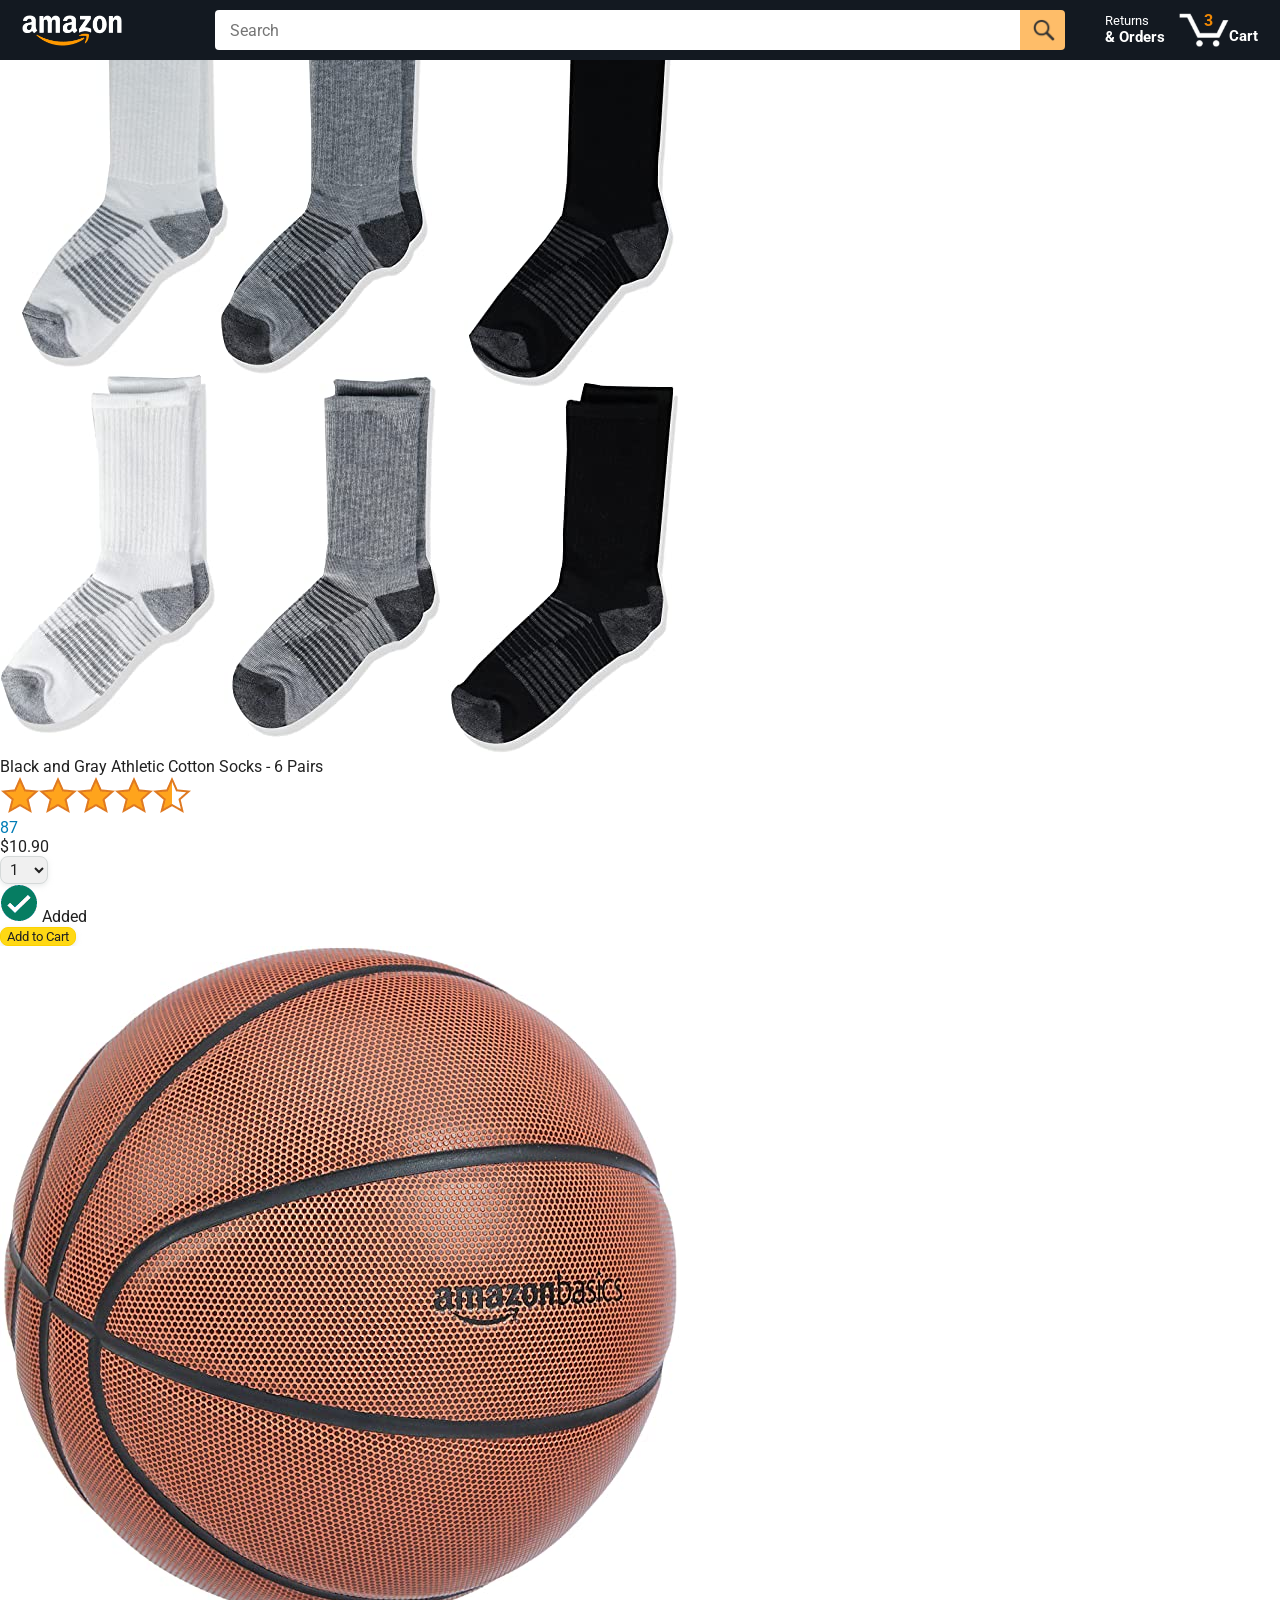
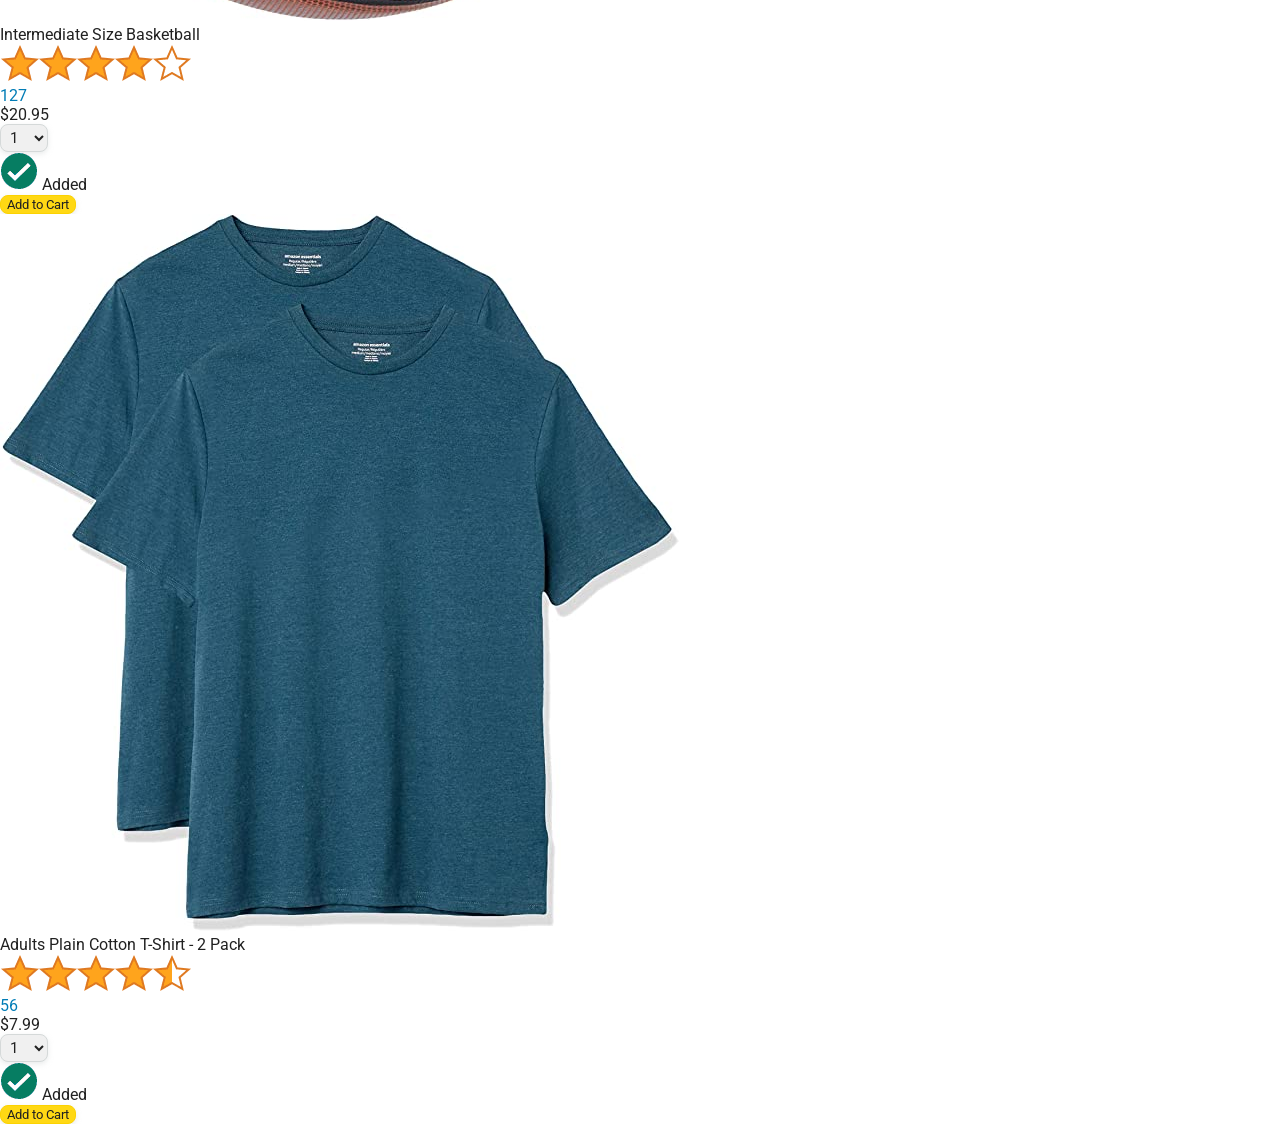
==== javascript-amazon-project-main/amazon.html @ 960fc817 "generate html with js" ====
<!DOCTYPE html>
<html>
  <head>
    <title>Amazon Project</title>

    <!-- This code is needed for responsive design to work.
      (Responsive design = make the website look good on
      smaller screen sizes like a phone or a tablet). -->
    <meta name="viewport" content="width=device-width, initial-scale=1">

    <!-- Load a font called Roboto from Google Fonts. -->
    <link rel="preconnect" href="https://fonts.googleapis.com">
    <link rel="preconnect" href="https://fonts.gstatic.com" crossorigin>
    <link href="https://fonts.googleapis.com/css2?family=Roboto:wght@400;500;700&display=swap" rel="stylesheet">

    <!-- Here are the CSS files for this page. -->
    <link rel="stylesheet" href="styles/shared/general.css">
    <link rel="stylesheet" href="styles/shared/amazon-header.css">
    <link rel="stylesheet" href="styles/pages/amazon.css">
  </head>
  <body>
    <div class="amazon-header">
      <div class="amazon-header-left-section">
        <a href="amazon.html" class="header-link">
          <img class="amazon-logo"
            src="images/amazon-logo-white.png">
          <img class="amazon-mobile-logo"
            src="images/amazon-mobile-logo-white.png">
        </a>
      </div>

      <div class="amazon-header-middle-section">
        <input class="search-bar" type="text" placeholder="Search">

        <button class="search-button">
          <img class="search-icon" src="images/icons/search-icon.png">
        </button>
      </div>

      <div class="amazon-header-right-section">
        <a class="orders-link header-link" href="orders.html">
          <span class="returns-text">Returns</span>
          <span class="orders-text">& Orders</span>
        </a>

        <a class="cart-link header-link" href="checkout.html">
          <img class="cart-icon" src="images/icons/cart-icon.png">
          <div class="cart-quantity">3</div>
          <div class="cart-text">Cart</div>
        </a>
      </div>
    </div>
    
    <div class="main">
      <div class="products-grid">
        <div class="product-container">
          <div class="product-image-container">
            <img class="product-image"
              src="images/products/athletic-cotton-socks-6-pairs.jpg">
          </div>

          <div class="product-name limit-text-to-2-lines">
            Black and Gray Athletic Cotton Socks - 6 Pairs
          </div>

          <div class="product-rating-container">
            <img class="product-rating-stars"
              src="images/ratings/rating-45.png">
            <div class="product-rating-count link-primary">
              87
            </div>
          </div>

          <div class="product-price">
            $10.90
          </div>

          <div class="product-quantity-container">
            <select>
              <option selected value="1">1</option>
              <option value="2">2</option>
              <option value="3">3</option>
              <option value="4">4</option>
              <option value="5">5</option>
              <option value="6">6</option>
              <option value="7">7</option>
              <option value="8">8</option>
              <option value="9">9</option>
              <option value="10">10</option>
            </select>
          </div>

          <div class="product-spacer"></div>

          <div class="added-to-cart">
            <img src="images/icons/checkmark.png">
            Added
          </div>

          <button class="add-to-cart-button button-primary">
            Add to Cart
          </button>
        </div>

        <div class="product-container">
          <div class="product-image-container">
            <img class="product-image"
              src="images/products/intermediate-composite-basketball.jpg">
          </div>

          <div class="product-name limit-text-to-2-lines">
            Intermediate Size Basketball
          </div>

          <div class="product-rating-container">
            <img class="product-rating-stars"
              src="images/ratings/rating-40.png">
            <div class="product-rating-count link-primary">
              127
            </div>
          </div>

          <div class="product-price">
            $20.95
          </div>

          <div class="product-quantity-container">
            <select>
              <option selected value="1">1</option>
              <option value="2">2</option>
              <option value="3">3</option>
              <option value="4">4</option>
              <option value="5">5</option>
              <option value="6">6</option>
              <option value="7">7</option>
              <option value="8">8</option>
              <option value="9">9</option>
              <option value="10">10</option>
            </select>
          </div>

          <div class="product-spacer"></div>

          <div class="added-to-cart">
            <img src="images/icons/checkmark.png">
            Added
          </div>

          <button class="add-to-cart-button button-primary">
            Add to Cart
          </button>
        </div>

        <div class="product-container">
          <div class="product-image-container">
            <img class="product-image"
              src="images/products/adults-plain-cotton-tshirt-2-pack-teal.jpg">
          </div>

          <div class="product-name limit-text-to-2-lines">
            Adults Plain Cotton T-Shirt - 2 Pack
          </div>

          <div class="product-rating-container">
            <img class="product-rating-stars"
              src="images/ratings/rating-45.png">
            <div class="product-rating-count link-primary">
              56
            </div>
          </div>

          <div class="product-price">
            $7.99
          </div>

          <div class="product-quantity-container">
            <select>
              <option selected value="1">1</option>
              <option value="2">2</option>
              <option value="3">3</option>
              <option value="4">4</option>
              <option value="5">5</option>
              <option value="6">6</option>
              <option value="7">7</option>
              <option value="8">8</option>
              <option value="9">9</option>
              <option value="10">10</option>
            </select>
          </div>

          <div class="product-spacer"></div>

          <div class="added-to-cart">
            <img src="images/icons/checkmark.png">
            Added
          </div>

          <button class="add-to-cart-button button-primary">
            Add to Cart
          </button>
        </div>
      </div>
    </div>
    <script src="scripts/amazon.js"></script>
  </body>
</html>
---- javascript-amazon-project-main/styles/shared/general.css ----
body {
  font-family: Roboto, Arial;
  color: rgb(33, 33, 33);
  /* The <body> element has a default margin of 8px
     on all sides. This removes the default margins. */
  margin: 0;
}

/* <p> elements have a default margin on the top
   and bottom. This removes the default margins. */
p {
  margin: 0;
}

button {
  cursor: pointer;
}

select {
  cursor: pointer;
}

input, select, button {
  font-family: Roboto, Arial;
}

.button-primary {
  color: rgb(33, 33, 33);
  background-color: rgb(255, 216, 20);
  border: 1px solid rgb(252, 210, 0);
  border-radius: 8px;
  cursor: pointer;
  box-shadow: 0 2px 5px rgba(213, 217, 217, 0.5);
}

.button-primary:hover {
  background-color: rgb(247, 202, 0);
  border: 1px solid rgb(242, 194, 0);
}

.button-primary:active {
  background: rgb(255, 216, 20);
  border-color: rgb(252, 210, 0);
  box-shadow: none;
}

.button-secondary {
  color: rgb(33, 33, 33);
  background: white;
  border: 1px solid rgb(213, 217, 217);
  border-radius: 8px;
  cursor: pointer;
  box-shadow: 0 2px 5px rgba(213, 217, 217, 0.5);
}

.button-secondary:hover {
  background-color: rgb(247, 250, 250);
}

.button-secondary:active {
  background-color: rgb(237, 253, 255);
  box-shadow: none;
}

/* These styles will limit text to 2 lines. Anything
   beyond 2 lines will be replaced with "..."
   You can find this code by using an A.I. tool or by
   searching in Google.
   https://css-tricks.com/almanac/properties/l/line-clamp/ */
.limit-text-to-2-lines {
  display: -webkit-box;
  -webkit-line-clamp: 2;
  -webkit-box-orient: vertical;
  overflow: hidden;
}

.link-primary {
  color: rgb(1, 124, 182);
  cursor: pointer;
}

.link-primary:hover {
  color: rgb(196, 80, 0);
}

/* Styles for dropdown selectors. */
select {
  color: rgb(33, 33, 33);
  background-color: rgb(240, 240, 240);
  border: 1px solid rgb(213, 217, 217);
  border-radius: 8px;
  padding: 3px 5px;
  font-size: 15px;
  cursor: pointer;
  box-shadow: 0 2px 5px rgba(213, 217, 217, 0.5);
}

select:focus,
input:focus {
  outline: 2px solid rgb(255, 153, 0);
}
---- javascript-amazon-project-main/styles/shared/amazon-header.css ----
.amazon-header {
  background-color: rgb(19, 25, 33);
  color: white;
  padding-left: 15px;
  padding-right: 15px;

  display: flex;
  align-items: center;
  justify-content: space-between;

  position: fixed;
  top: 0;
  left: 0;
  right: 0;
  height: 60px;
}

.amazon-header-left-section {
  width: 180px;
}

@media (max-width: 800px) {
  .amazon-header-left-section {
    width: unset;
  }
}

.header-link {
  display: inline-block;
  padding: 6px;
  border-radius: 2px;
  cursor: pointer;
  text-decoration: none;
  border: 1px solid rgba(0, 0, 0, 0);
}

.header-link:hover {
  border: 1px solid white;
}

.amazon-logo {
  width: 100px;
  margin-top: 5px;
}

.amazon-mobile-logo {
  display: none;
}

@media (max-width: 575px) {
  .amazon-logo {
    display: none;
  }

  .amazon-mobile-logo {
    display: block;
    height: 35px;
    margin-top: 5px;
  }
}

.amazon-header-middle-section {
  flex: 1;
  max-width: 850px;
  margin-left: 10px;
  margin-right: 10px;
  display: flex;
}

.search-bar {
  flex: 1;
  width: 0;
  font-size: 16px;
  height: 38px;
  padding-left: 15px;
  border: none;
  border-top-left-radius: 4px;
  border-bottom-left-radius: 4px;
  border-top-right-radius: 0;
  border-bottom-right-radius: 0;
}

.search-button {
  background-color: rgb(254, 189, 105);
  border: none;
  width: 45px;
  height: 40px;
  border-top-right-radius: 4px;
  border-bottom-right-radius: 4px;
  flex-shrink: 0;
}

.search-icon {
  height: 22px;
  margin-left: 2px;
  margin-top: 3px;
}

.amazon-header-right-section {
  width: 180px;
  flex-shrink: 0;
  display: flex;
  justify-content: end;
}

.orders-link {
  color: white;
}

.returns-text {
  display: block;
  font-size: 13px;
}

.orders-text {
  display: block;
  font-size: 15px;
  font-weight: 700;
}

.cart-link {
  color: white;
  display: flex;
  align-items: center;
  position: relative;
}

.cart-icon {
  width: 50px;
}

.cart-text {
  margin-top: 12px;
  font-size: 15px;
  font-weight: 700;
}

.cart-quantity {
  color: rgb(240, 136, 4);
  font-size: 16px;
  font-weight: 700;

  position: absolute;
  top: 4px;
  left: 22px;
  
  width: 26px;
  text-align: center;
}
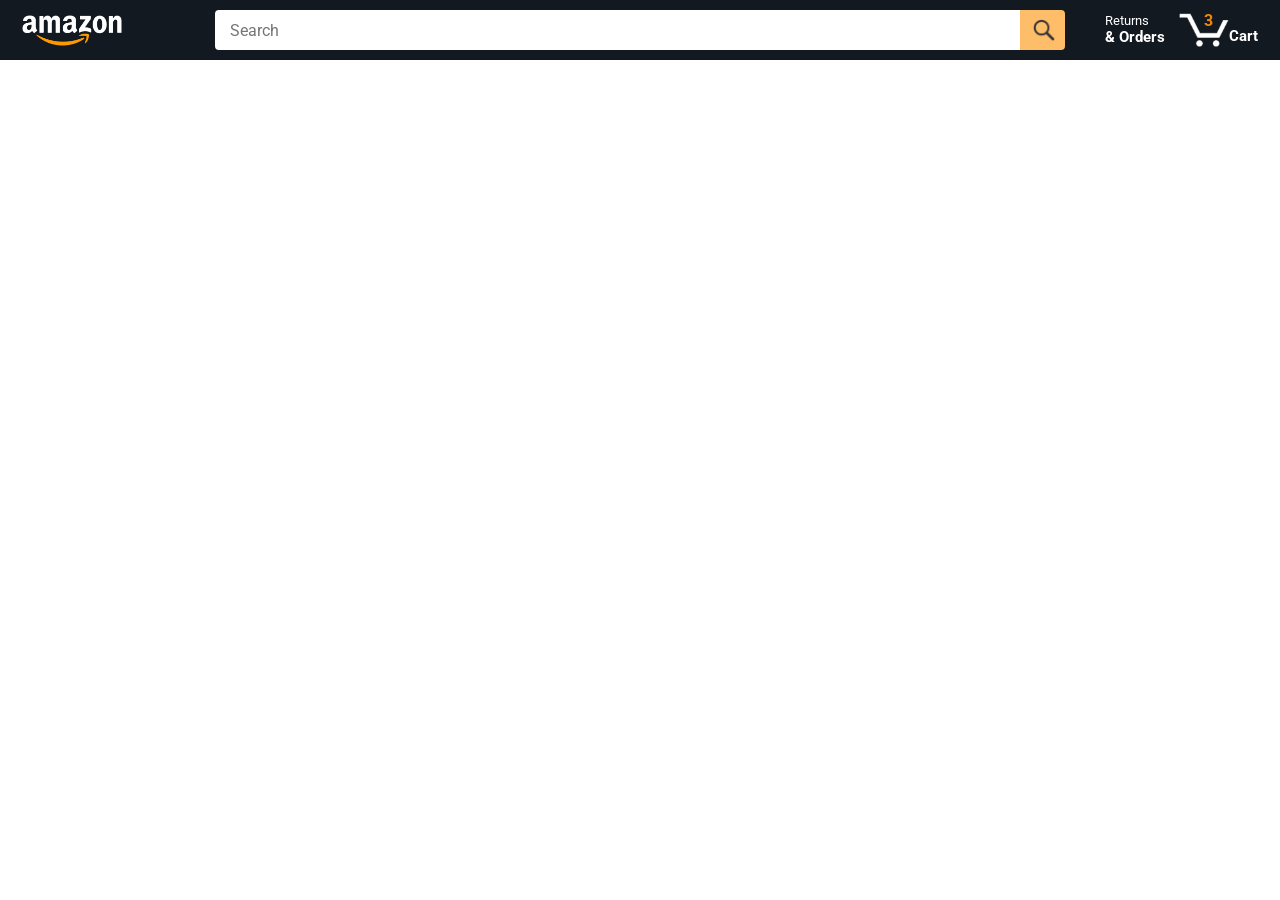
==== commit eb1f9860: "js" ====
--- a/javascript-amazon-project-main/amazon.html
+++ b/javascript-amazon-project-main/amazon.html
@@ -52,155 +52,9 @@
     </div>
     
     <div class="main">
-      <div class="products-grid">
-        <div class="product-container">
-          <div class="product-image-container">
-            <img class="product-image"
-              src="images/products/athletic-cotton-socks-6-pairs.jpg">
-          </div>
+      <div class="products-grid js-products-grid"></div>
+    </div>
 
-          <div class="product-name limit-text-to-2-lines">
-            Black and Gray Athletic Cotton Socks - 6 Pairs
-          </div>
-
-          <div class="product-rating-container">
-            <img class="product-rating-stars"
-              src="images/ratings/rating-45.png">
-            <div class="product-rating-count link-primary">
-              87
-            </div>
-          </div>
-
-          <div class="product-price">
-            $10.90
-          </div>
-
-          <div class="product-quantity-container">
-            <select>
-              <option selected value="1">1</option>
-              <option value="2">2</option>
-              <option value="3">3</option>
-              <option value="4">4</option>
-              <option value="5">5</option>
-              <option value="6">6</option>
-              <option value="7">7</option>
-              <option value="8">8</option>
-              <option value="9">9</option>
-              <option value="10">10</option>
-            </select>
-          </div>
-
-          <div class="product-spacer"></div>
-
-          <div class="added-to-cart">
-            <img src="images/icons/checkmark.png">
-            Added
-          </div>
-
-          <button class="add-to-cart-button button-primary">
-            Add to Cart
-          </button>
-        </div>
-
-        <div class="product-container">
-          <div class="product-image-container">
-            <img class="product-image"
-              src="images/products/intermediate-composite-basketball.jpg">
-          </div>
-
-          <div class="product-name limit-text-to-2-lines">
-            Intermediate Size Basketball
-          </div>
-
-          <div class="product-rating-container">
-            <img class="product-rating-stars"
-              src="images/ratings/rating-40.png">
-            <div class="product-rating-count link-primary">
-              127
-            </div>
-          </div>
-
-          <div class="product-price">
-            $20.95
-          </div>
-
-          <div class="product-quantity-container">
-            <select>
-              <option selected value="1">1</option>
-              <option value="2">2</option>
-              <option value="3">3</option>
-              <option value="4">4</option>
-              <option value="5">5</option>
-              <option value="6">6</option>
-              <option value="7">7</option>
-              <option value="8">8</option>
-              <option value="9">9</option>
-              <option value="10">10</option>
-            </select>
-          </div>
-
-          <div class="product-spacer"></div>
-
-          <div class="added-to-cart">
-            <img src="images/icons/checkmark.png">
-            Added
-          </div>
-
-          <button class="add-to-cart-button button-primary">
-            Add to Cart
-          </button>
-        </div>
-
-        <div class="product-container">
-          <div class="product-image-container">
-            <img class="product-image"
-              src="images/products/adults-plain-cotton-tshirt-2-pack-teal.jpg">
-          </div>
-
-          <div class="product-name limit-text-to-2-lines">
-            Adults Plain Cotton T-Shirt - 2 Pack
-          </div>
-
-          <div class="product-rating-container">
-            <img class="product-rating-stars"
-              src="images/ratings/rating-45.png">
-            <div class="product-rating-count link-primary">
-              56
-            </div>
-          </div>
-
-          <div class="product-price">
-            $7.99
-          </div>
-
-          <div class="product-quantity-container">
-            <select>
-              <option selected value="1">1</option>
-              <option value="2">2</option>
-              <option value="3">3</option>
-              <option value="4">4</option>
-              <option value="5">5</option>
-              <option value="6">6</option>
-              <option value="7">7</option>
-              <option value="8">8</option>
-              <option value="9">9</option>
-              <option value="10">10</option>
-            </select>
-          </div>
-
-          <div class="product-spacer"></div>
-
-          <div class="added-to-cart">
-            <img src="images/icons/checkmark.png">
-            Added
-          </div>
-
-          <button class="add-to-cart-button button-primary">
-            Add to Cart
-          </button>
-        </div>
-      </div>
-    </div>
     <script src="scripts/amazon.js"></script>
   </body>
 </html>
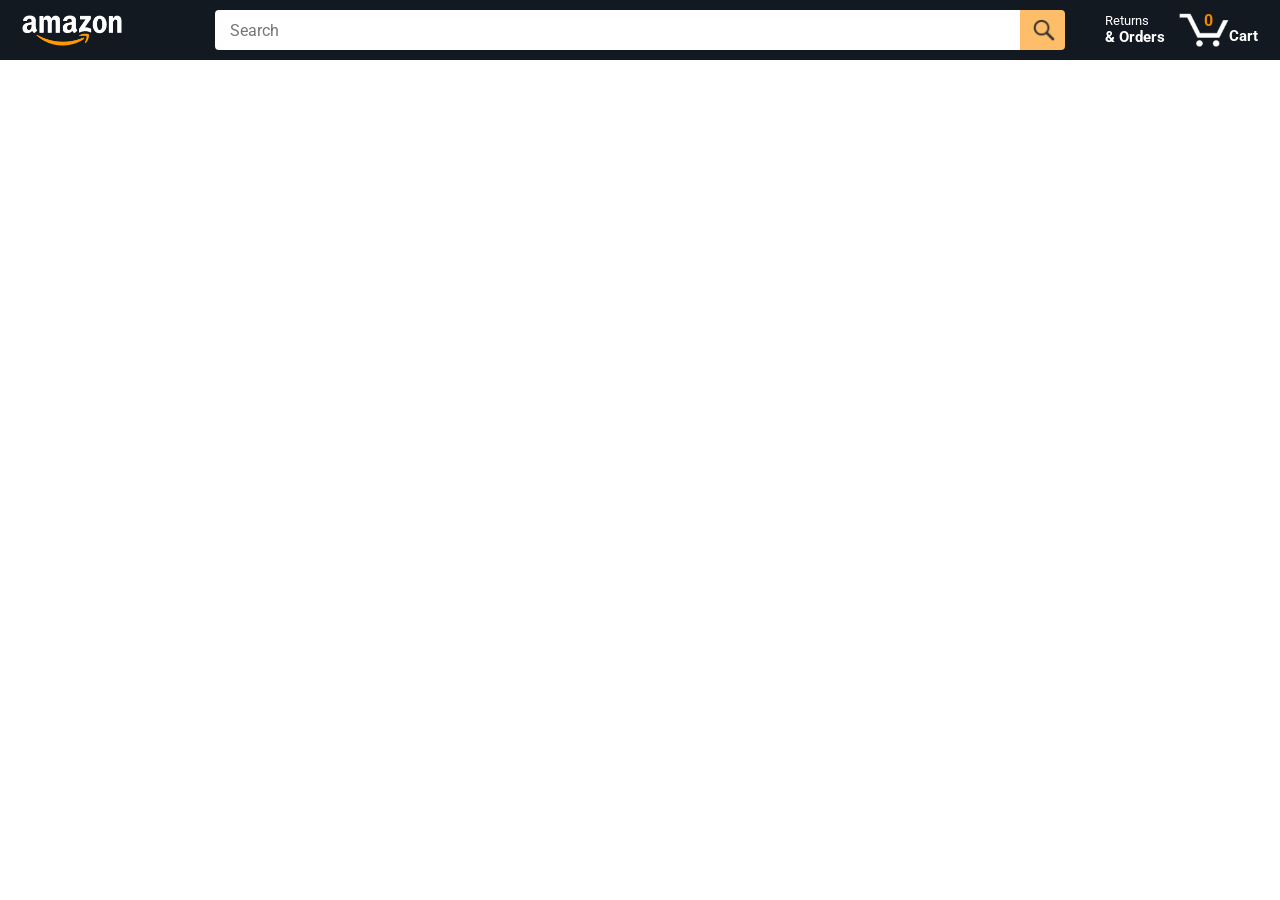
==== commit 8b0d24a9: "make  cart-quantity interactive" ====
--- a/javascript-amazon-project-main/amazon.html
+++ b/javascript-amazon-project-main/amazon.html
@@ -45,7 +45,7 @@
 
         <a class="cart-link header-link" href="checkout.html">
           <img class="cart-icon" src="images/icons/cart-icon.png">
-          <div class="cart-quantity">3</div>
+          <div class="cart-quantity js-cart-quantity">0</div>
           <div class="cart-text">Cart</div>
         </a>
       </div>
@@ -55,6 +55,8 @@
       <div class="products-grid js-products-grid"></div>
     </div>
 
+    <script src="data/products.js"></script>
+    <script src="data/cart.js"></script>
     <script src="scripts/amazon.js"></script>
   </body>
 </html>
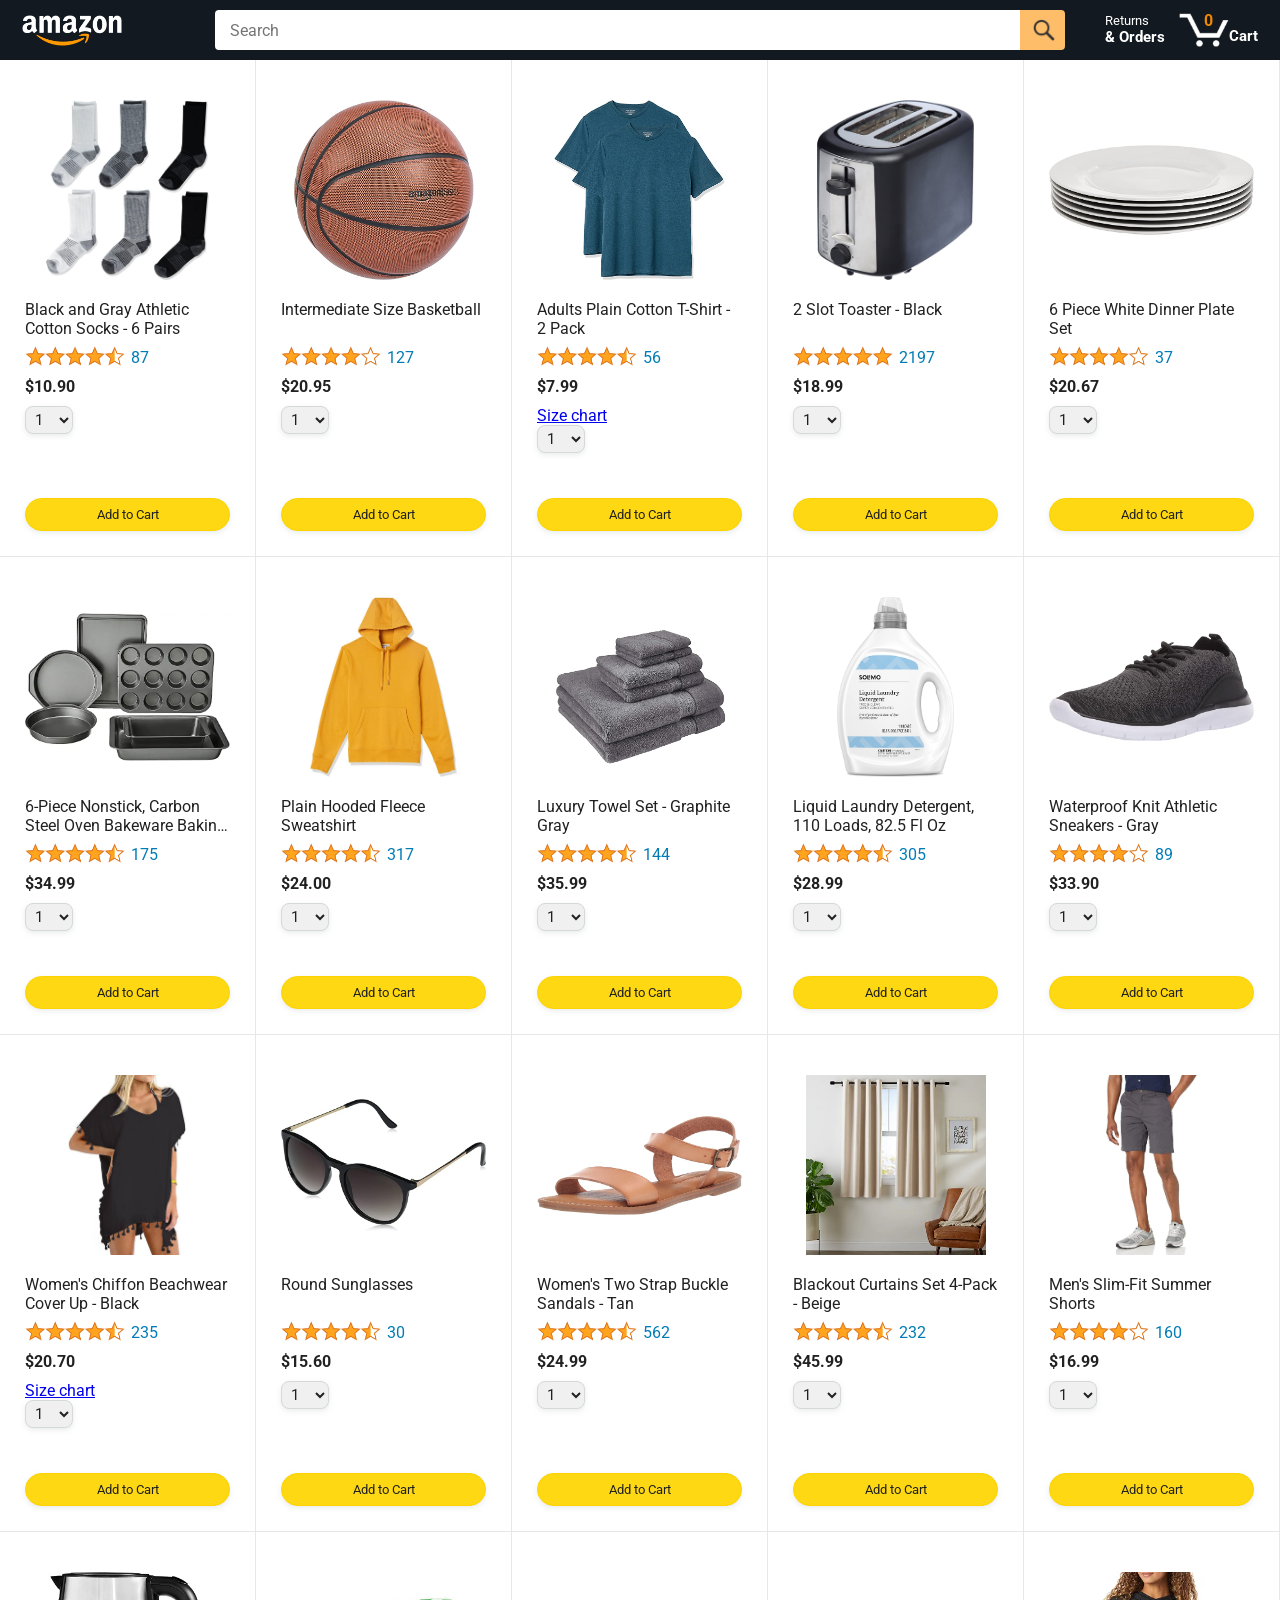
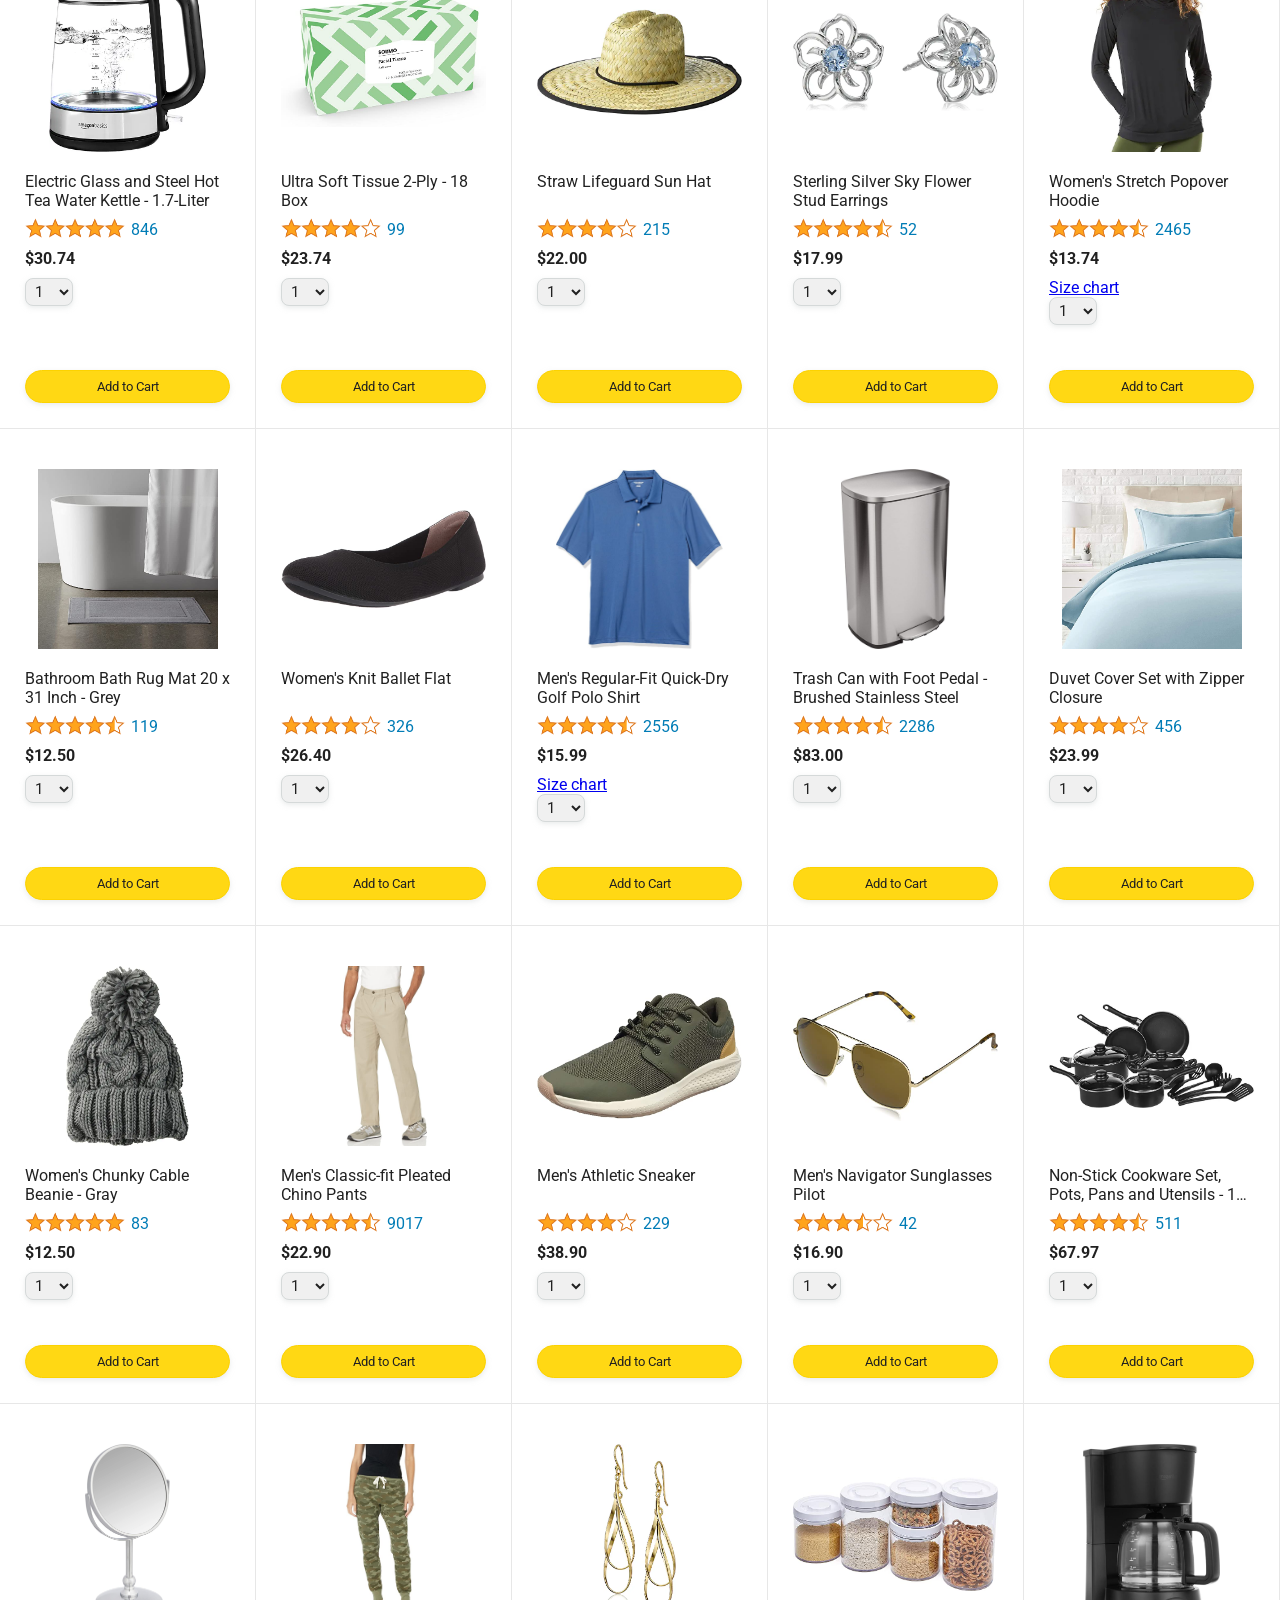
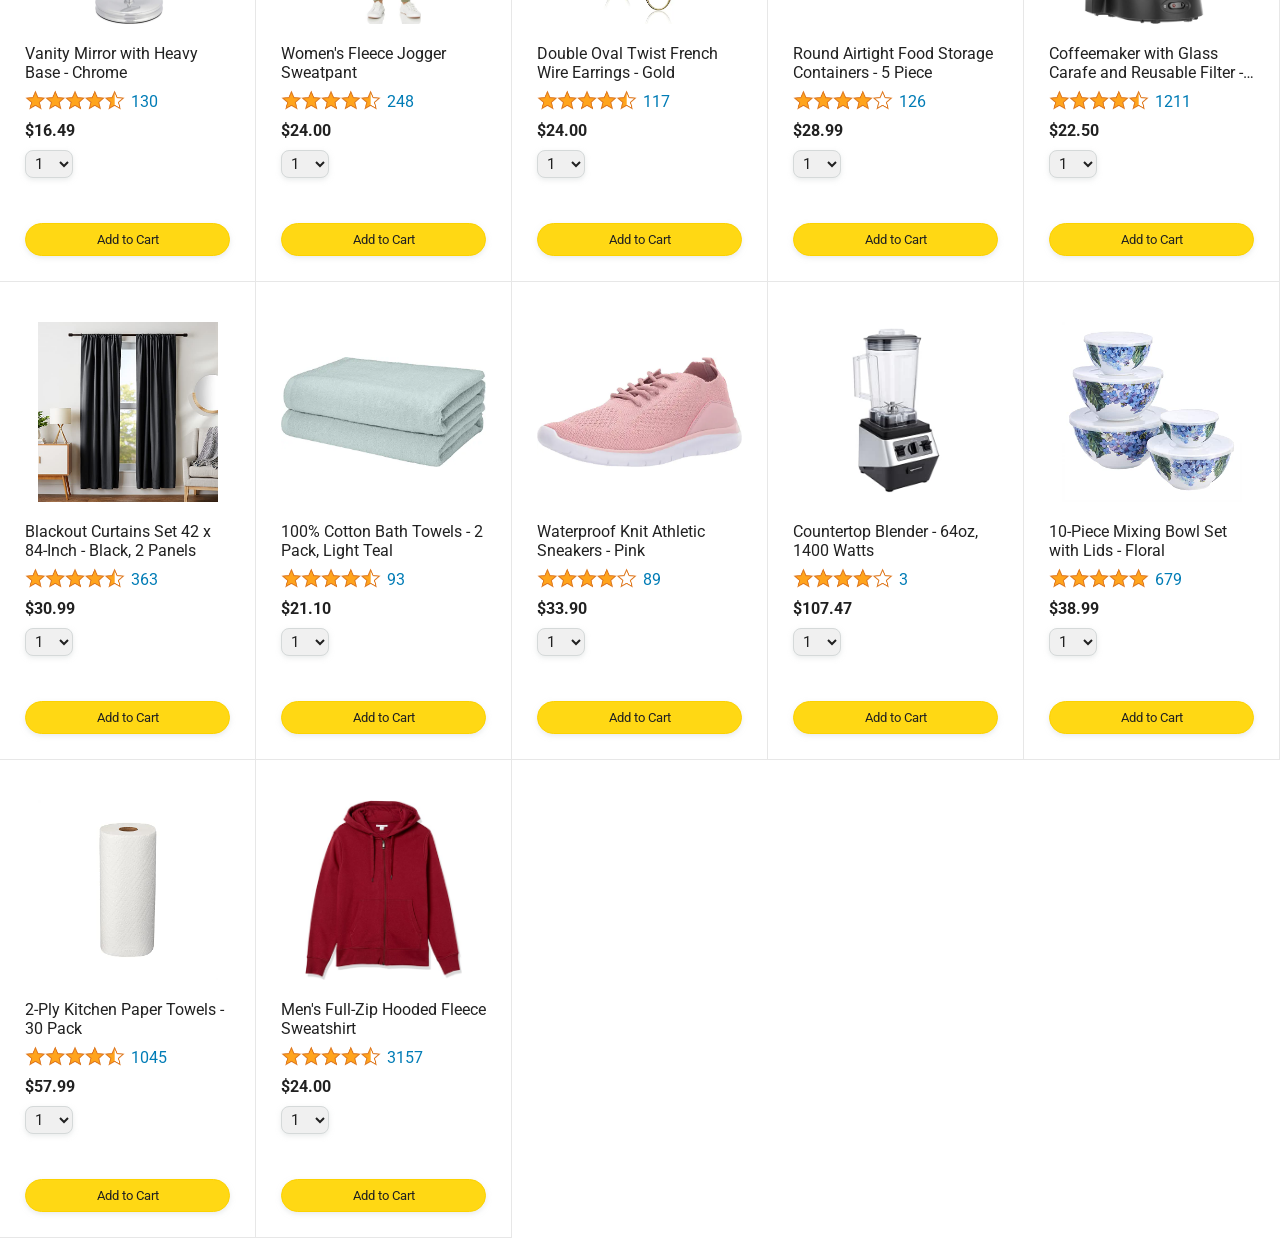
==== commit 31613eaf: "Fix cart count and product loading" ====
--- a/javascript-amazon-project-main/amazon.html
+++ b/javascript-amazon-project-main/amazon.html
@@ -21,7 +21,7 @@
   <body>
     <div class="amazon-header">
       <div class="amazon-header-left-section">
-        <a href="amazon.html" class="header-link">
+        <a href="index.html" class="header-link">
           <img class="amazon-logo"
             src="images/amazon-logo-white.png">
           <img class="amazon-mobile-logo"
@@ -55,8 +55,7 @@
       <div class="products-grid js-products-grid"></div>
     </div>
 
-    <script src="data/products.js"></script>
-    <script src="data/cart.js"></script>
-    <script src="scripts/amazon.js"></script>
+
+    <script type="module" src="scripts/amazon.js"></script>
   </body>
 </html>
--- a/javascript-amazon-project-main/styles/pages/amazon.css
+++ b/javascript-amazon-project-main/styles/pages/amazon.css
@@ -0,0 +1,172 @@
+.main {
+  margin-top: 60px;
+}
+
+.products-grid {
+  display: grid;
+
+  /* - In CSS Grid, 1fr means a column will take up the
+       remaining space in the grid.
+     - If we write 1fr 1fr ... 1fr; 8 times, this will
+       divide the grid into 8 columns, each taking up an
+       equal amount of the space.
+     - repeat(8, 1fr); is a shortcut for repeating "1fr"
+       8 times (instead of typing out "1fr" 8 times).
+       repeat(...) is a special property that works with
+       display: grid; */
+  grid-template-columns: repeat(8, 1fr);
+}
+
+.no-products-message {
+  grid-column: 1 / -1;
+  padding: 80px 20px;
+  text-align: center;
+  color: rgb(86, 89, 89);
+}
+
+.no-products-message h2 {
+  margin-bottom: 8px;
+  color: rgb(19, 25, 33);
+}
+
+.no-products-message p {
+  margin: 0;
+}
+
+/* @media is used to create responsive design (making the
+   website look good on any screen size). This @media
+   means when the screen width is 2000px or less, we
+   will divide the grid into 7 columns instead of 8. */
+@media (max-width: 2000px) {
+  .products-grid {
+    grid-template-columns: repeat(7, 1fr);
+  }
+}
+
+/* This @media means when the screen width is 1600px or
+   less, we will divide the grid into 6 columns. */
+@media (max-width: 1600px) {
+  .products-grid {
+    grid-template-columns: repeat(6, 1fr);
+  }
+}
+
+@media (max-width: 1300px) {
+  .products-grid {
+    grid-template-columns: repeat(5, 1fr);
+  }
+}
+
+@media (max-width: 1000px) {
+  .products-grid {
+    grid-template-columns: repeat(4, 1fr);
+  }
+}
+
+@media (max-width: 800px) {
+  .products-grid {
+    grid-template-columns: repeat(3, 1fr);
+  }
+}
+
+@media (max-width: 575px) {
+  .products-grid {
+    grid-template-columns: repeat(2, 1fr);
+  }
+}
+
+@media (max-width: 450px) {
+  .products-grid {
+    grid-template-columns: 1fr;
+  }
+}
+
+.product-container {
+  padding-top: 40px;
+  padding-bottom: 25px;
+  padding-left: 25px;
+  padding-right: 25px;
+
+  border-right: 1px solid rgb(231, 231, 231);
+  border-bottom: 1px solid rgb(231, 231, 231);
+
+  display: flex;
+  flex-direction: column;
+}
+
+.product-image-container {
+  display: flex;
+  justify-content: center;
+  align-items: center;
+
+  height: 180px;
+  margin-bottom: 20px;
+}
+
+.product-image {
+  /* Images will overflow their container by default. To
+    prevent this, we set max-width and max-height to 100%
+    so they stay inside their container. */
+  max-width: 100%;
+  max-height: 100%;
+}
+
+.product-name {
+  height: 40px;
+  margin-bottom: 5px;
+}
+
+.product-rating-container {
+  display: flex;
+  align-items: center;
+  margin-bottom: 10px;
+}
+
+.product-rating-stars {
+  width: 100px;
+  margin-right: 6px;
+}
+
+.product-rating-count {
+  color: rgb(1, 124, 182);
+  cursor: pointer;
+  margin-top: 3px;
+}
+
+.product-price {
+  font-weight: 700;
+  margin-bottom: 10px;
+}
+
+.product-quantity-container {
+  margin-bottom: 17px;
+}
+
+.product-spacer {
+  flex: 1;
+}
+
+.added-to-cart {
+  color: rgb(6, 125, 98);
+  font-size: 16px;
+
+  display: flex;
+  align-items: center;
+  margin-bottom: 8px;
+
+  /* At first, the "Added to cart" message will
+     be invisible. Use JavaScript to change the
+     opacity and make it visible. */
+  opacity: 0;
+}
+
+.added-to-cart img {
+  height: 20px;
+  margin-right: 5px;
+}
+
+.add-to-cart-button {
+  width: 100%;
+  padding: 8px;
+  border-radius: 50px;
+}
